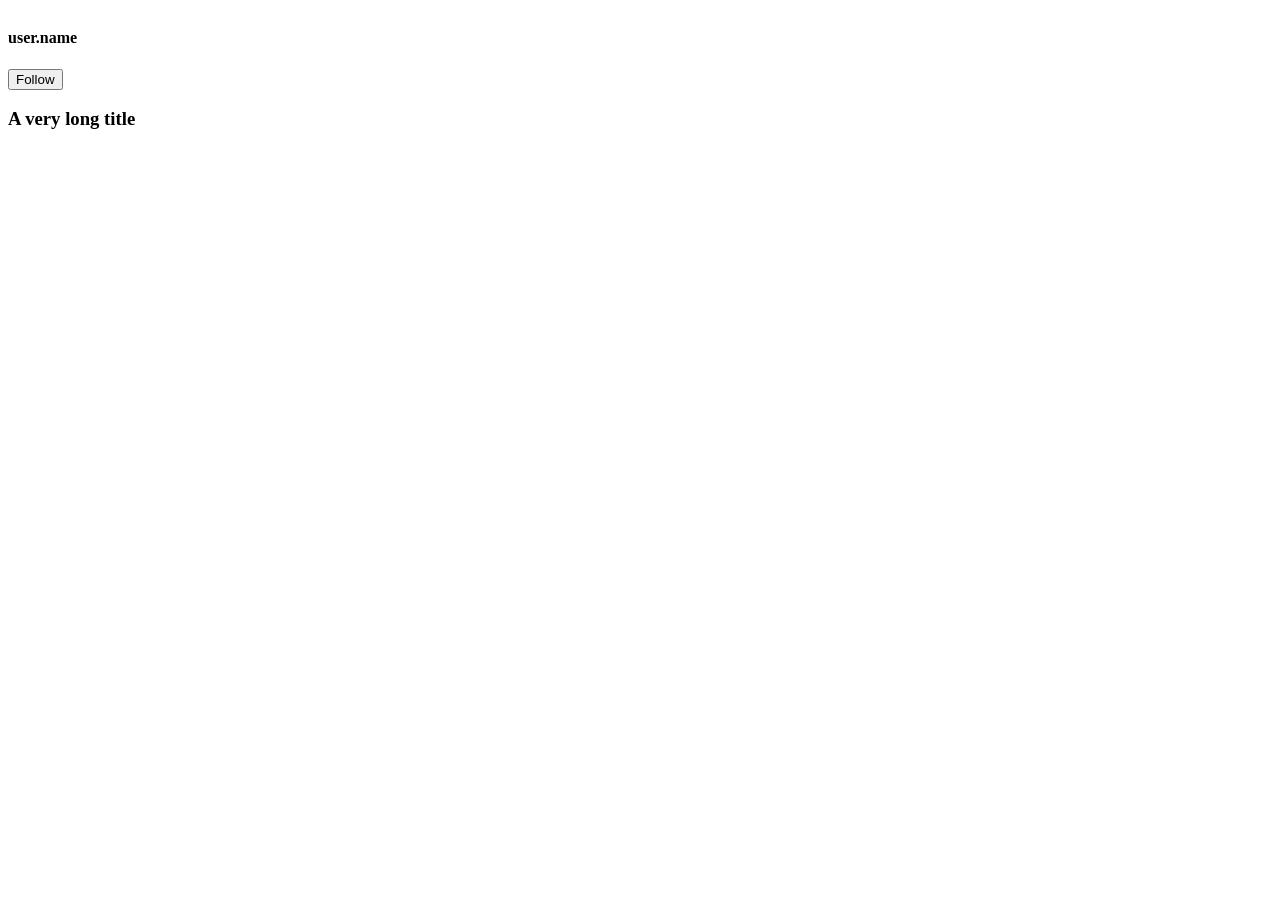
==== dom/reels/index.html @ b7ecd6c6 "added piano and reels" ====
<html lang="en">
  <head>
    <meta charset="UTF-8" />
    <meta name="viewport" content="width=device-width, initial-scale=1.0" />
    <title>Document</title>
  </head>
  <body>
    <main>
      <section>
        <div class="all-reels">
          <div class="reel">
            <img
              class="main-img"
              src="https://images.unsplash.com/photo-1534528741775-53994a69daeb?w=600&auto=format&fit=crop&q=60&ixlib=rb-4.1.0&ixid=M3wxMjA3fDB8MHxzZWFyY2h8Nnx8cGVvcGxlfGVufDB8fDB8fHww"
              alt=""
            />
            <div class="bottom">
              <div class="user">
                <img
                  src="https://images.unsplash.com/photo-1524504388940-b1c1722653e1?w=600&auto=format&fit=crop&q=60&ixlib=rb-4.1.0&ixid=M3wxMjA3fDB8MHxzZWFyY2h8MTJ8fHBlb3BsZXxlbnwwfHwwfHx8MA%3D%3D"
                  alt=""
                />
                <h4>user.name</h4>
                <button>Follow</button>
              </div>
              <h3>A very long title</h3>
            </div>
          </div>
        </div>
      </section>
    </main>
  </body>
</html>
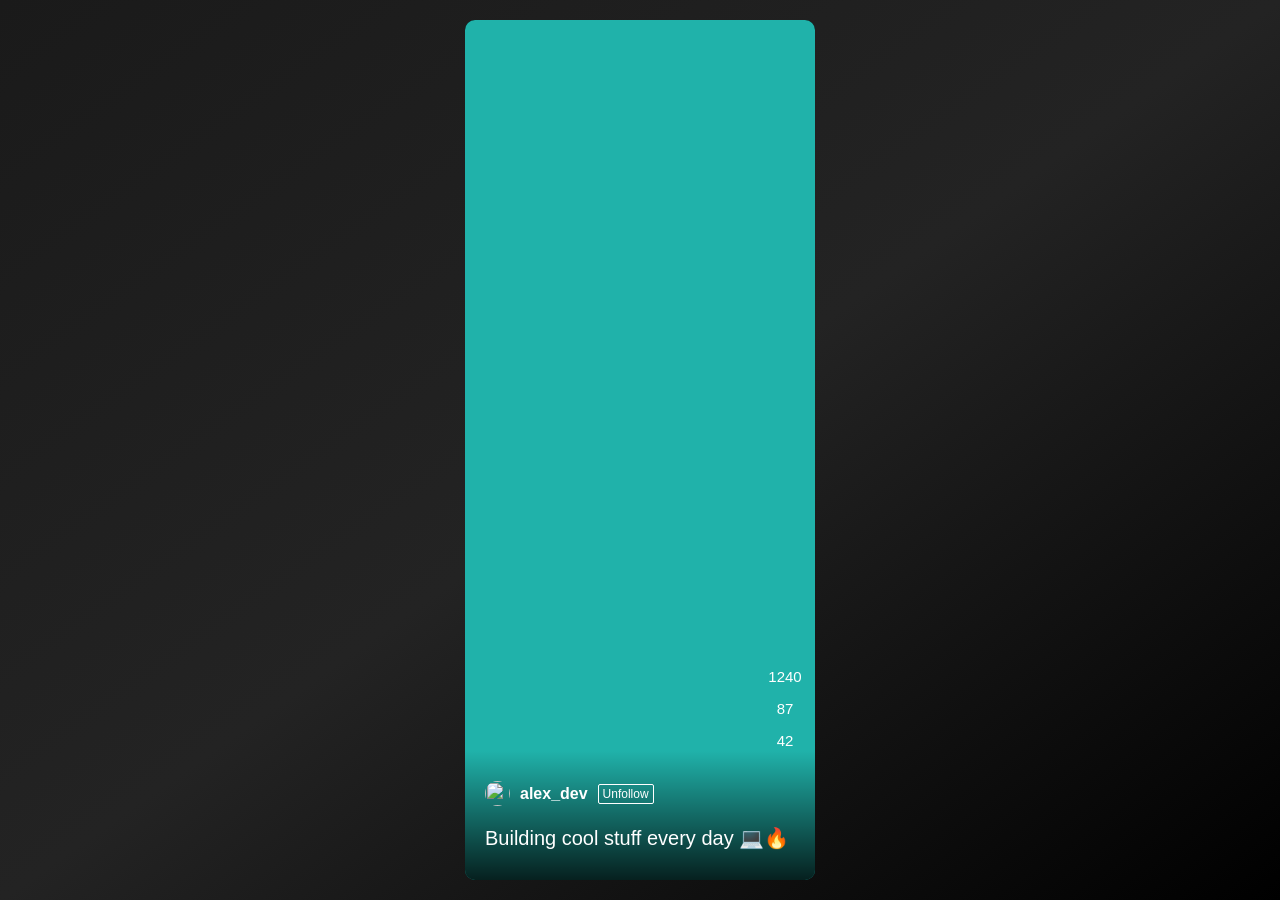
==== commit 2d1b6f33: "reels clutter added" ====
--- a/dom/reels/index.html
+++ b/dom/reels/index.html
@@ -3,31 +3,18 @@
     <meta charset="UTF-8" />
     <meta name="viewport" content="width=device-width, initial-scale=1.0" />
     <title>Document</title>
+    <link rel="stylesheet" href="style.css" />
+    <link
+      href="https://cdn.jsdelivr.net/npm/remixicon@4.7.0/fonts/remixicon.css"
+      rel="stylesheet"
+    />
   </head>
   <body>
     <main>
       <section>
-        <div class="all-reels">
-          <div class="reel">
-            <img
-              class="main-img"
-              src="https://images.unsplash.com/photo-1534528741775-53994a69daeb?w=600&auto=format&fit=crop&q=60&ixlib=rb-4.1.0&ixid=M3wxMjA3fDB8MHxzZWFyY2h8Nnx8cGVvcGxlfGVufDB8fDB8fHww"
-              alt=""
-            />
-            <div class="bottom">
-              <div class="user">
-                <img
-                  src="https://images.unsplash.com/photo-1524504388940-b1c1722653e1?w=600&auto=format&fit=crop&q=60&ixlib=rb-4.1.0&ixid=M3wxMjA3fDB8MHxzZWFyY2h8MTJ8fHBlb3BsZXxlbnwwfHwwfHx8MA%3D%3D"
-                  alt=""
-                />
-                <h4>user.name</h4>
-                <button>Follow</button>
-              </div>
-              <h3>A very long title</h3>
-            </div>
-          </div>
-        </div>
+        <div class="all-reels"></div>
       </section>
     </main>
+    <script src="script.js"></script>
   </body>
 </html>
--- a/dom/reels/style.css
+++ b/dom/reels/style.css
@@ -0,0 +1,140 @@
+* {
+  margin: 0;
+  padding: 0;
+  box-sizing: border-box;
+  font-family: Arial, Helvetica, sans-serif;
+  color: white;
+}
+html,
+body {
+  height: 100%;
+  width: 100%;
+}
+
+main {
+  height: 100%;
+  width: 100%;
+  background: linear-gradient(
+    to right bottom,
+    rgb(26, 26, 26),
+    rgb(35, 35, 35),
+    black
+  );
+  padding: 20px;
+}
+
+section {
+  height: 100%;
+  width: 350px;
+  background-color: black;
+  border-radius: 10px;
+  margin: auto;
+  /* overflow: hidden; */
+}
+
+.all-reels {
+  height: 100%;
+  width: 100%;
+  overflow: auto;
+  scroll-snap-type: y mandatory;
+  scroll-behavior: smooth;
+}
+
+.all-reels::-webkit-scrollbar {
+  display: none;
+}
+
+.reel {
+  height: 100%;
+  width: 100%;
+  background-color: lightseagreen;
+  position: relative;
+  overflow: hidden;
+  border-radius: 10px;
+  margin-bottom: 20px;
+  scroll-snap-align: start;
+  scroll-snap-stop: always;
+}
+
+.reel video {
+  height: 100%;
+  width: 100%;
+  object-fit: cover;
+}
+
+.reel .bottom {
+  padding: 30px 20px;
+  background: linear-gradient(rgba(0, 0, 0, 0), rgba(0, 0, 0, 0.818));
+  width: 100%;
+  position: absolute;
+  bottom: 0;
+}
+
+.bottom .user {
+  display: flex;
+  align-items: center;
+  gap: 10px;
+  margin-bottom: 20px;
+}
+.bottom .user img {
+  height: 25px;
+  width: 25px;
+  border-radius: 50%;
+  object-fit: cover;
+}
+
+.bottom .user h4 {
+  font-size: 16px;
+}
+
+.bottom .user button {
+  background-color: transparent;
+  padding: 2px 4px;
+  font-size: 12px;
+  font-weight: 500;
+  border-radius: 2px;
+  border: 1px solid white;
+  font-size: 12px;
+}
+
+.bottom > h3 {
+  font-weight: 500;
+  font-size: 20px;
+}
+
+.right {
+  padding: 30px;
+  width: 40px;
+  display: flex;
+  gap: 15px;
+  text-align: center;
+  flex-direction: column;
+  position: absolute;
+  /* transform: translateX(100%); */
+  bottom: 10%;
+  right: 0;
+}
+
+.right i {
+  font-size: 25px;
+}
+
+.right h4 {
+  cursor: pointer;
+}
+
+.right h6 {
+  font-size: 15px;
+  font-weight: 500;
+}
+
+.right > div {
+  display: flex;
+  flex-direction: column;
+  align-items: center;
+  justify-content: center;
+}
+
+.liked {
+  color: red;
+}
